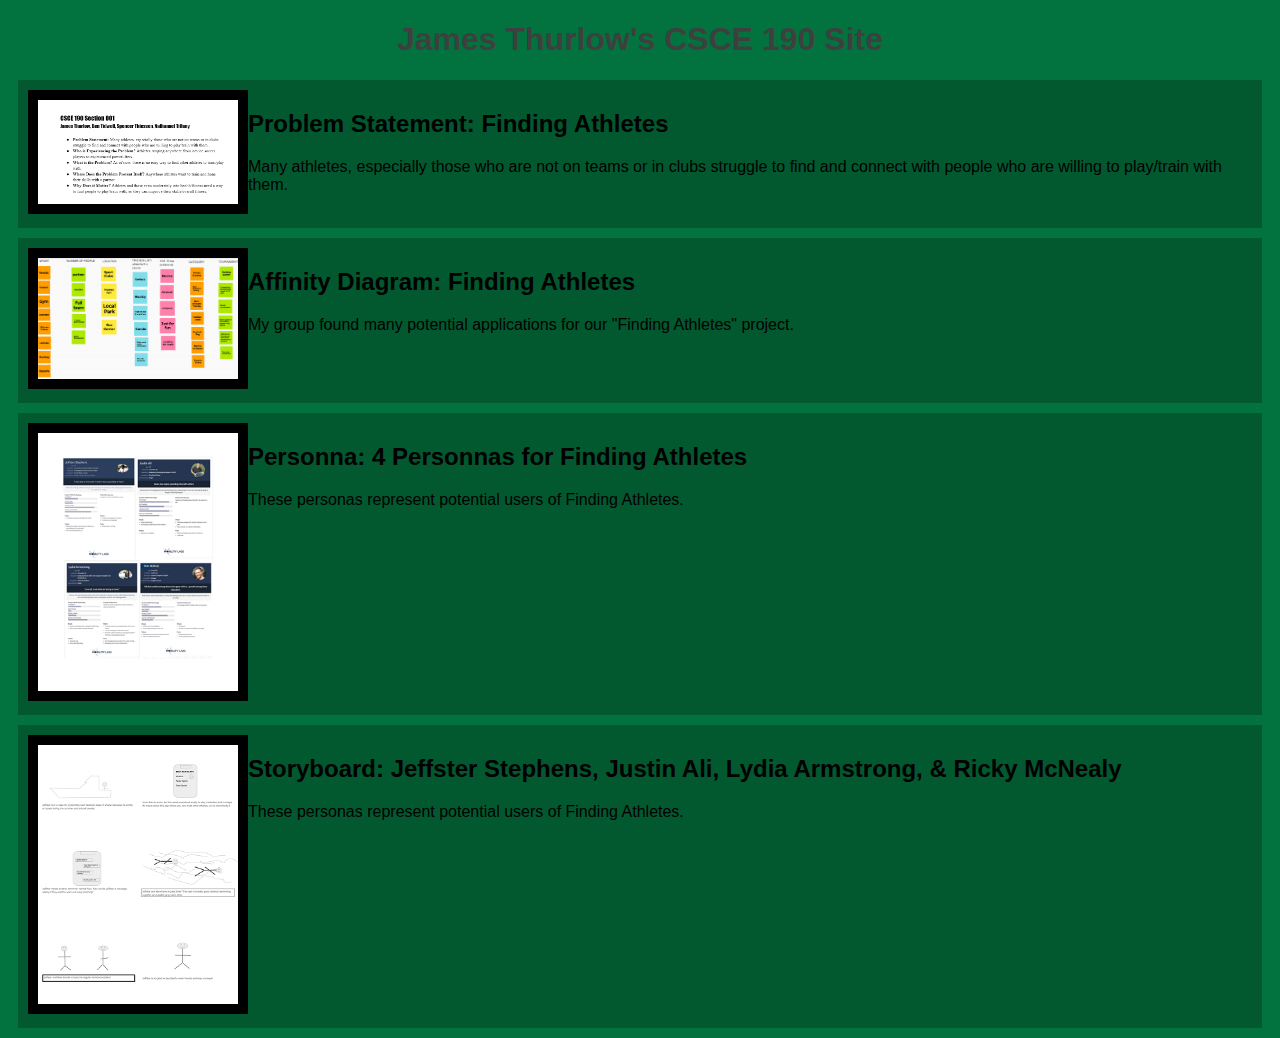
==== index.html @ 3d8fc3b4 "Add files via upload" ====
<!DOCTYPE  html>
<html>   
     <head>
       <title>CSCE 190: James Thurlow</title> 
       <link rel="stylesheet" href="styles.css">

  
    </head>
    <body>
    <H1>James Thurlow's CSCE 190 Site</H1>
    <!--Problem Statement Assignment-->
    <section class ="assignment">
      <a href="CSCE 190 Group.pdf"> <img src="csce_190_scs.png"> </a>
        <section class="ass-details">
          <a href="CSCE 190 Group.pdf"><h2>Problem Statement: Finding Athletes</h2></a>
            <p>
              Many athletes, especially those who are not on teams or in clubs struggle to find and connect with people who are willing to play/train with them.
            </p>
        </section>
    </section>
<!--Affinity Diagram Assignment-->
    <section class ="assignment">
      <a href="affinity_diagram.pdf"> <img src="affinity_diagram.png"> </a>
        <section class="ass-details">
          <a href="affinity_diagram.pdf"><h2>Affinity Diagram: Finding Athletes</h2></a>
            <p>
              My group found many potential applications for our "Finding Athletes" project.
            </p>
        </section>
    </section>
    <!--Persona Assignment-->
    <section class ="assignment">
      <a href="CSCE 190 Personas.pdf"> <img src="CSCE 190 Personas-1.png"> </a>
        <section class="ass-details">
          <a href="CSCE 190 Personas.pdf"><h2>Personna: 4 Personnas for Finding Athletes</h2></a>
            <p>
              These personas represent potential users of Finding Athletes.
            </p>
        </section>
    </section>
<!--Storyboard Assignment-->
    <section class ="assignment">
      <a href="story_board.pdf"> <img src="storyboard1-1.png"> </a>
        <section class="ass-details">
          <a href="story_board.pdf"><h2>Storyboard: Jeffster Stephens, Justin Ali, Lydia Armstrong, & Ricky McNealy</h2></a>
            <p>
              These personas represent potential users of Finding Athletes.
            </p>
        </section>
    </section>

</html>
---- styles.css ----
body{
    background: #02733E;
    font-family:Arial, Helvetica, sans-serif;
}

.assignment{
display: flex;
padding: 10px;
margin: 10px;
background: #025930;
}

.assignment img {
    width: 200px;
    padding:10px;
    background:black;
    
}

h1{
    color: #3E403F;
    text-align:center;
}

a {
    text-decoration:none;
    color:black;
}
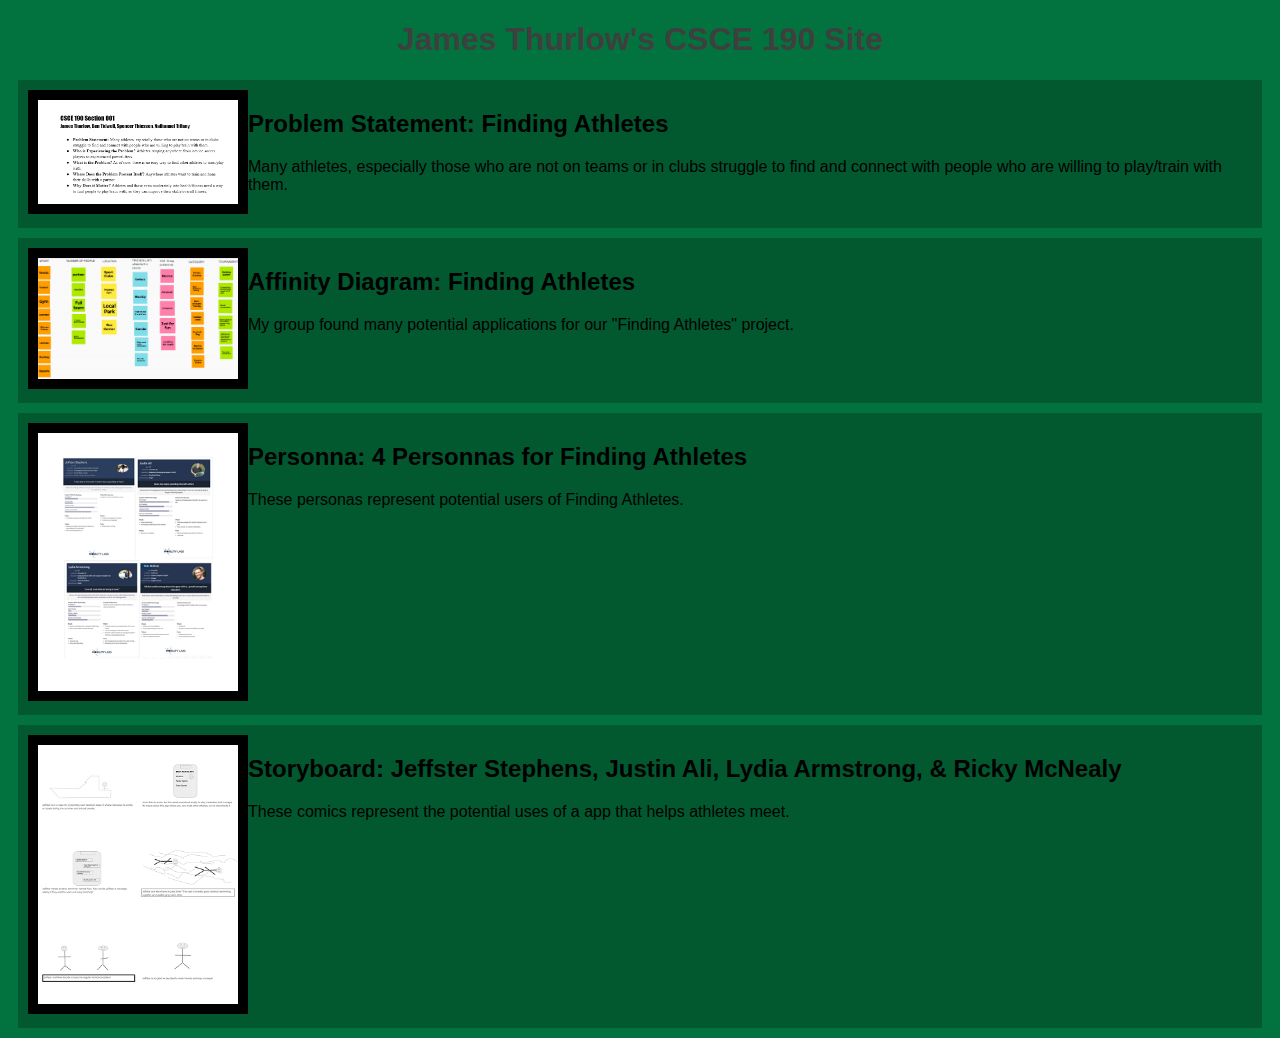
==== commit aa06fdf3: "Add files via upload" ====
--- a/index.html
+++ b/index.html
@@ -44,7 +44,7 @@
         <section class="ass-details">
           <a href="story_board.pdf"><h2>Storyboard: Jeffster Stephens, Justin Ali, Lydia Armstrong, & Ricky McNealy</h2></a>
             <p>
-              These personas represent potential users of Finding Athletes.
+              These comics represent the potential uses of a app that helps athletes meet.
             </p>
         </section>
     </section>
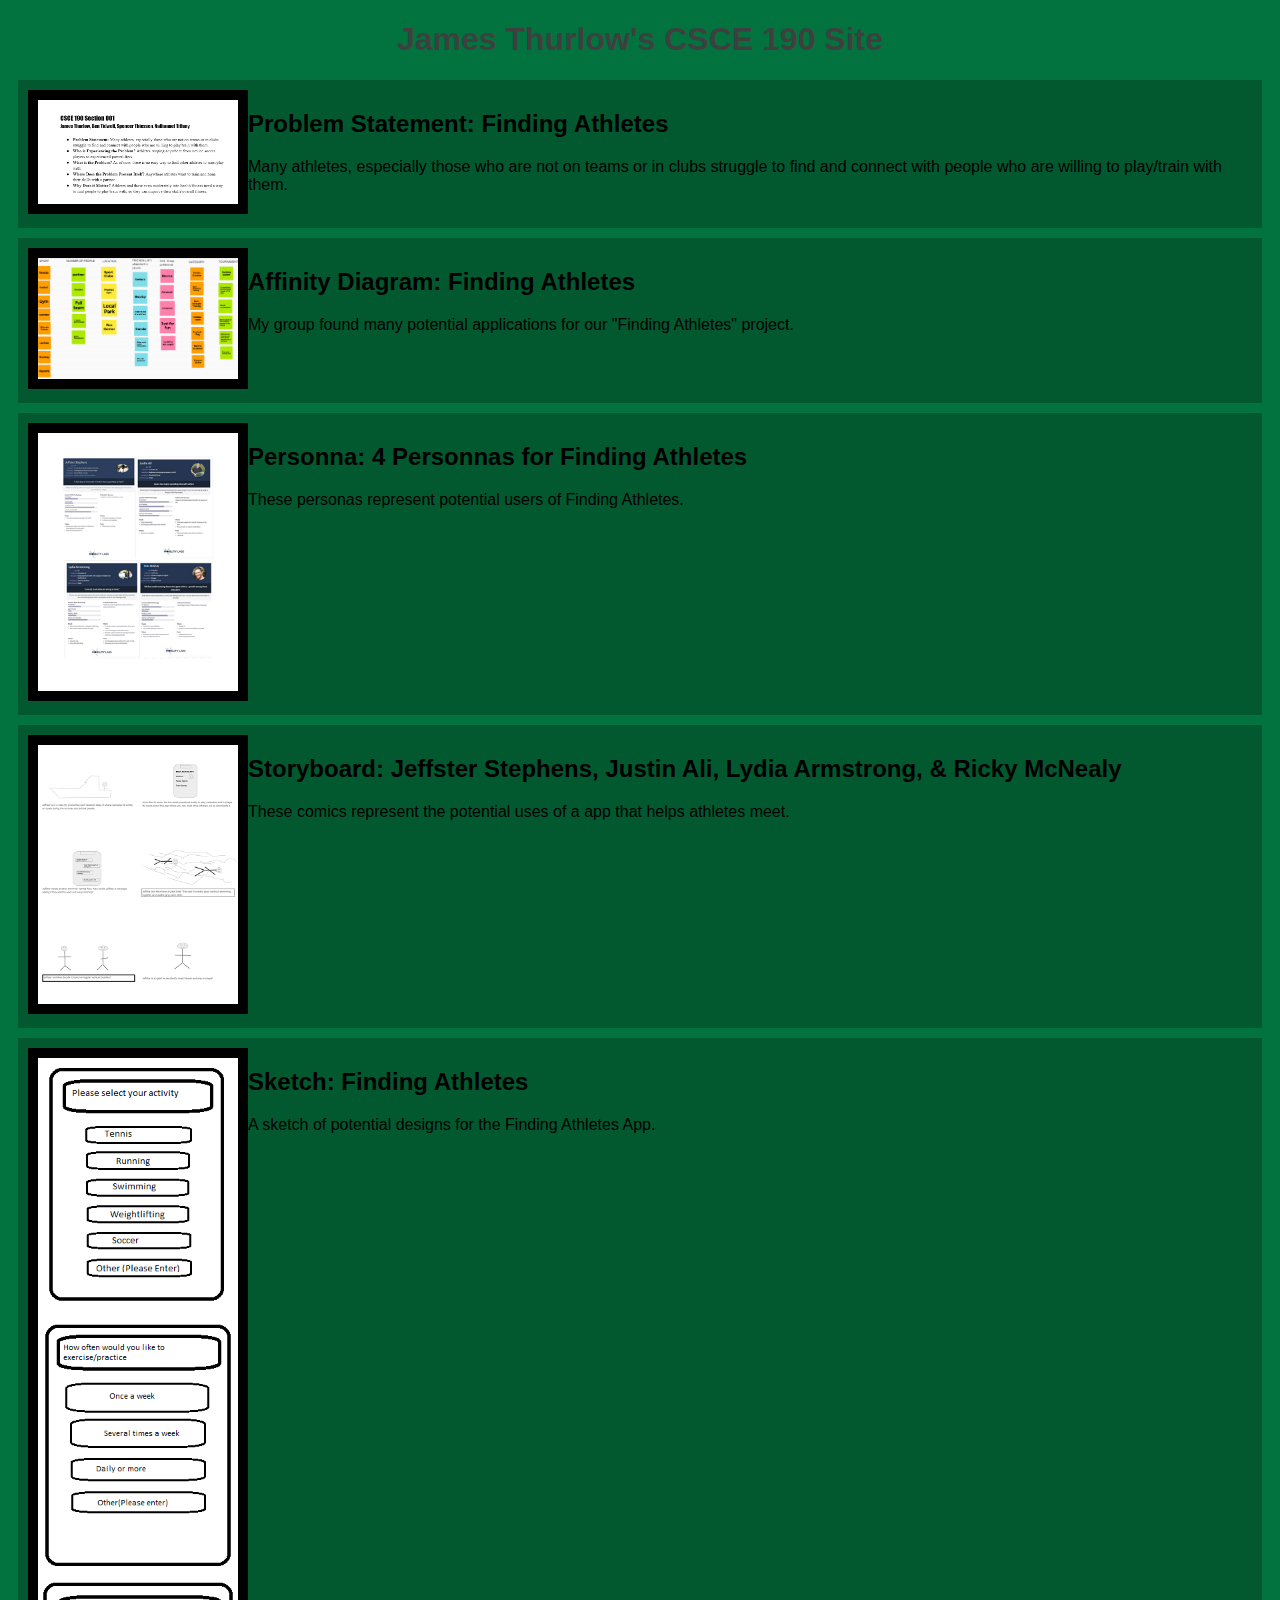
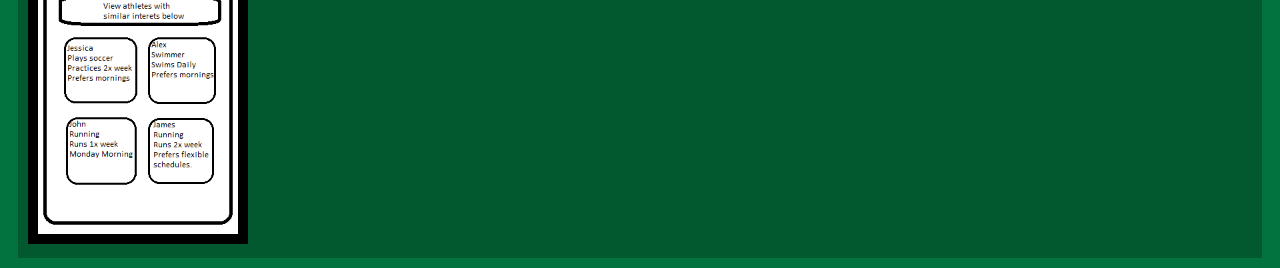
==== commit c2c76323: "Add files via upload" ====
--- a/index.html
+++ b/index.html
@@ -48,5 +48,15 @@
             </p>
         </section>
     </section>
+    <!--Sketches-->
+    <section class ="assignment">
+      <a href="Sketches.pdf"> <img src="Sketches.png"> </a>
+        <section class="ass-details">
+          <a href="Sketches.pdf"><h2>Sketch: Finding Athletes</h2></a>
+            <p>
+              A sketch of potential designs for the Finding Athletes App.
+            </p>
+        </section>
+    </section>
 
 </html>
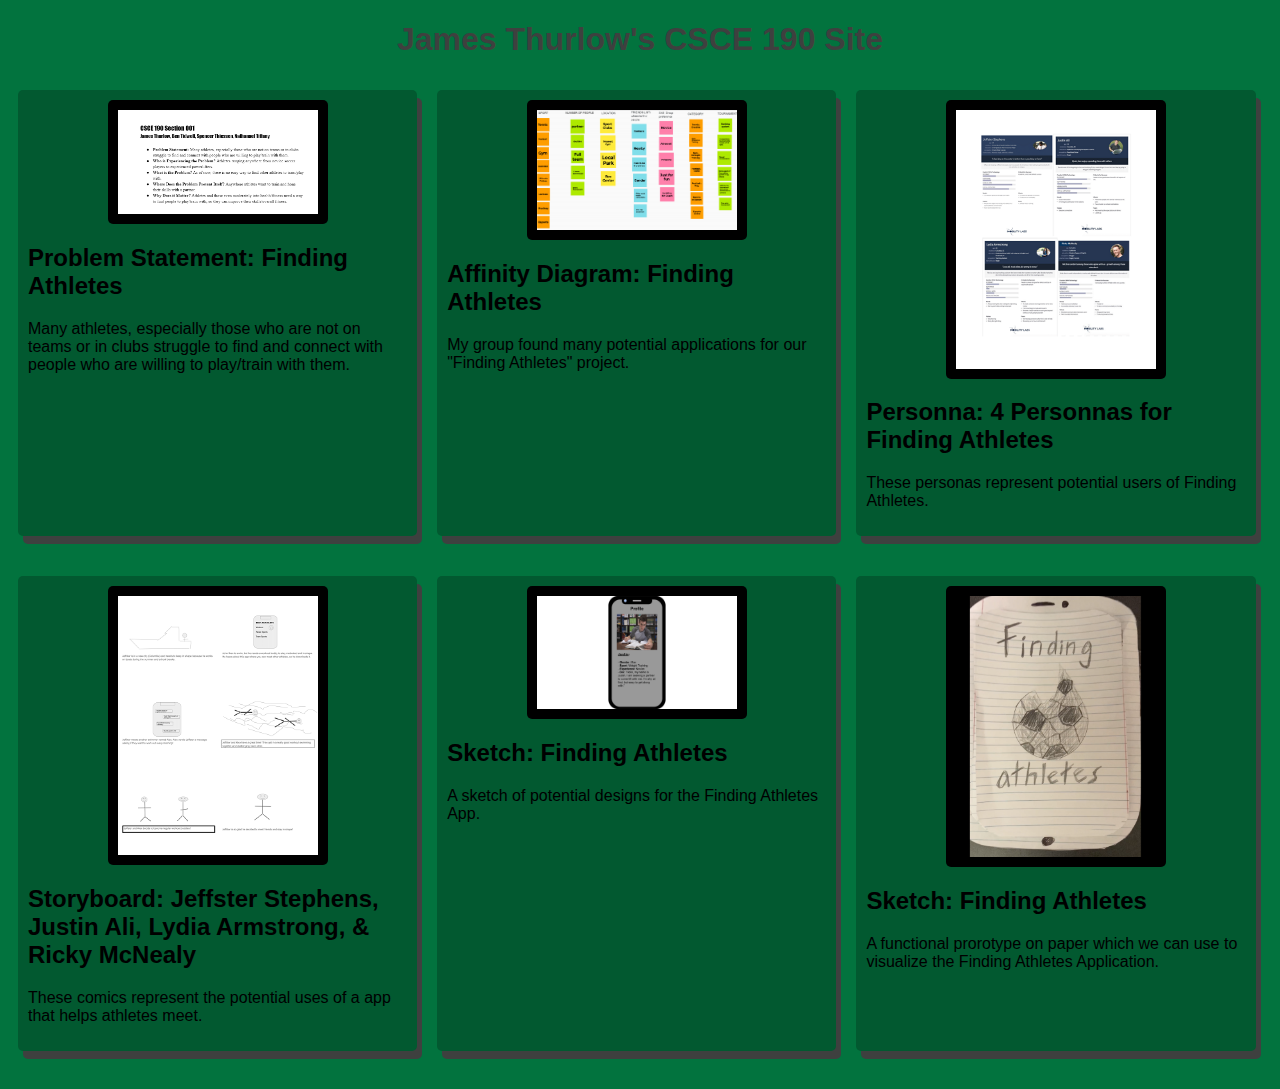
==== commit 9c6b4904: "Add files via upload" ====
--- a/index.html
+++ b/index.html
@@ -7,56 +7,71 @@
   
     </head>
     <body>
+
     <H1>James Thurlow's CSCE 190 Site</H1>
-    <!--Problem Statement Assignment-->
-    <section class ="assignment">
-      <a href="CSCE 190 Group.pdf"> <img src="csce_190_scs.png"> </a>
-        <section class="ass-details">
-          <a href="CSCE 190 Group.pdf"><h2>Problem Statement: Finding Athletes</h2></a>
-            <p>
-              Many athletes, especially those who are not on teams or in clubs struggle to find and connect with people who are willing to play/train with them.
-            </p>
-        </section>
-    </section>
-<!--Affinity Diagram Assignment-->
-    <section class ="assignment">
-      <a href="affinity_diagram.pdf"> <img src="affinity_diagram.png"> </a>
-        <section class="ass-details">
-          <a href="affinity_diagram.pdf"><h2>Affinity Diagram: Finding Athletes</h2></a>
-            <p>
-              My group found many potential applications for our "Finding Athletes" project.
-            </p>
-        </section>
-    </section>
-    <!--Persona Assignment-->
-    <section class ="assignment">
-      <a href="CSCE 190 Personas.pdf"> <img src="CSCE 190 Personas-1.png"> </a>
-        <section class="ass-details">
-          <a href="CSCE 190 Personas.pdf"><h2>Personna: 4 Personnas for Finding Athletes</h2></a>
-            <p>
-              These personas represent potential users of Finding Athletes.
-            </p>
-        </section>
-    </section>
-<!--Storyboard Assignment-->
-    <section class ="assignment">
-      <a href="story_board.pdf"> <img src="storyboard1-1.png"> </a>
-        <section class="ass-details">
-          <a href="story_board.pdf"><h2>Storyboard: Jeffster Stephens, Justin Ali, Lydia Armstrong, & Ricky McNealy</h2></a>
-            <p>
-              These comics represent the potential uses of a app that helps athletes meet.
-            </p>
-        </section>
-    </section>
-    <!--Sketches-->
-    <section class ="assignment">
-      <a href="Sketches.pdf"> <img src="Sketches.png"> </a>
-        <section class="ass-details">
-          <a href="Sketches.pdf"><h2>Sketch: Finding Athletes</h2></a>
-            <p>
-              A sketch of potential designs for the Finding Athletes App.
-            </p>
-        </section>
-    </section>
+
+  <div class="assignments">
+      <!--Problem Statement Assignment-->
+      <section class ="assignment">
+        <a href="CSCE 190 Group.pdf"> <img src="csce_190_scs.png"> </a>
+          <section class="ass-details">
+            <a href="CSCE 190 Group.pdf"><h2>Problem Statement: Finding Athletes</h2></a>
+              <p>
+                Many athletes, especially those who are not on teams or in clubs struggle to find and connect with people who are willing to play/train with them.
+              </p>
+          </section>
+      </section>
+  <!--Affinity Diagram Assignment-->
+      <section class ="assignment">
+        <a href="affinity_diagram.pdf"> <img src="affinity_diagram.png"> </a>
+          <section class="ass-details">
+            <a href="affinity_diagram.pdf"><h2>Affinity Diagram: Finding Athletes</h2></a>
+              <p>
+                My group found many potential applications for our "Finding Athletes" project.
+              </p>
+          </section>
+      </section>
+      <!--Persona Assignment-->
+      <section class ="assignment">
+        <a href="CSCE 190 Personas.pdf"> <img src="CSCE 190 Personas-1.png"> </a>
+          <section class="ass-details">
+            <a href="CSCE 190 Personas.pdf"><h2>Personna: 4 Personnas for Finding Athletes</h2></a>
+              <p>
+                These personas represent potential users of Finding Athletes.
+              </p>
+          </section>
+      </section>
+  <!--Storyboard Assignment-->
+      <section class ="assignment">
+        <a href="story_board.pdf"> <img src="storyboard1-1.png"> </a>
+          <section class="ass-details">
+            <a href="story_board.pdf"><h2>Storyboard: Jeffster Stephens, Justin Ali, Lydia Armstrong, & Ricky McNealy</h2></a>
+              <p>
+                These comics represent the potential uses of a app that helps athletes meet.
+              </p>
+          </section>
+      </section>
+      <!--Sketches-->
+      <section class ="assignment">
+        <a href="Sketches.pdf"> <img src="Sketches.png"> </a>
+          <section class="ass-details">
+            <a href="Sketches.pdf"><h2>Sketch: Finding Athletes</h2></a>
+              <p>
+                A sketch of potential designs for the Finding Athletes App.
+              </p>
+          </section>
+      </section>
+
+          <!--Paper Prototype Assignment-->
+          <section class ="assignment">
+            <a href="https://youtu.be/DBW0inIRM7Y"> <img src="paperprototype.png"> </a>
+              <section class="ass-details">
+                <a href="https://youtu.be/DBW0inIRM7Y"><h2>Sketch: Finding Athletes</h2></a>
+                  <p>
+                    A functional prorotype on paper which we can use to visualize the Finding Athletes Application.
+                  </p>
+              </section>
+          </section> 
+        </div>
 
 </html>
--- a/styles.css
+++ b/styles.css
@@ -3,18 +3,28 @@
     font-family:Arial, Helvetica, sans-serif;
 }
 
+.assignments{
+    display:flex;
+    flex-wrap:wrap;
+}
+
 .assignment{
-display: flex;
+width:30%;
 padding: 10px;
 margin: 10px;
+margin-bottom: 30px;
 background: #025930;
+border-radius:5px;
+box-shadow: 5px 8px #3E403F;
 }
 
 .assignment img {
     width: 200px;
     padding:10px;
     background:black;
-    
+    border-radius:5px;
+    display:block;
+    margin:auto;
 }
 
 h1{
@@ -25,4 +35,8 @@
 a {
     text-decoration:none;
     color:black;
+}
+
+.assignment a:hover {
+    color: #3E403F;
 }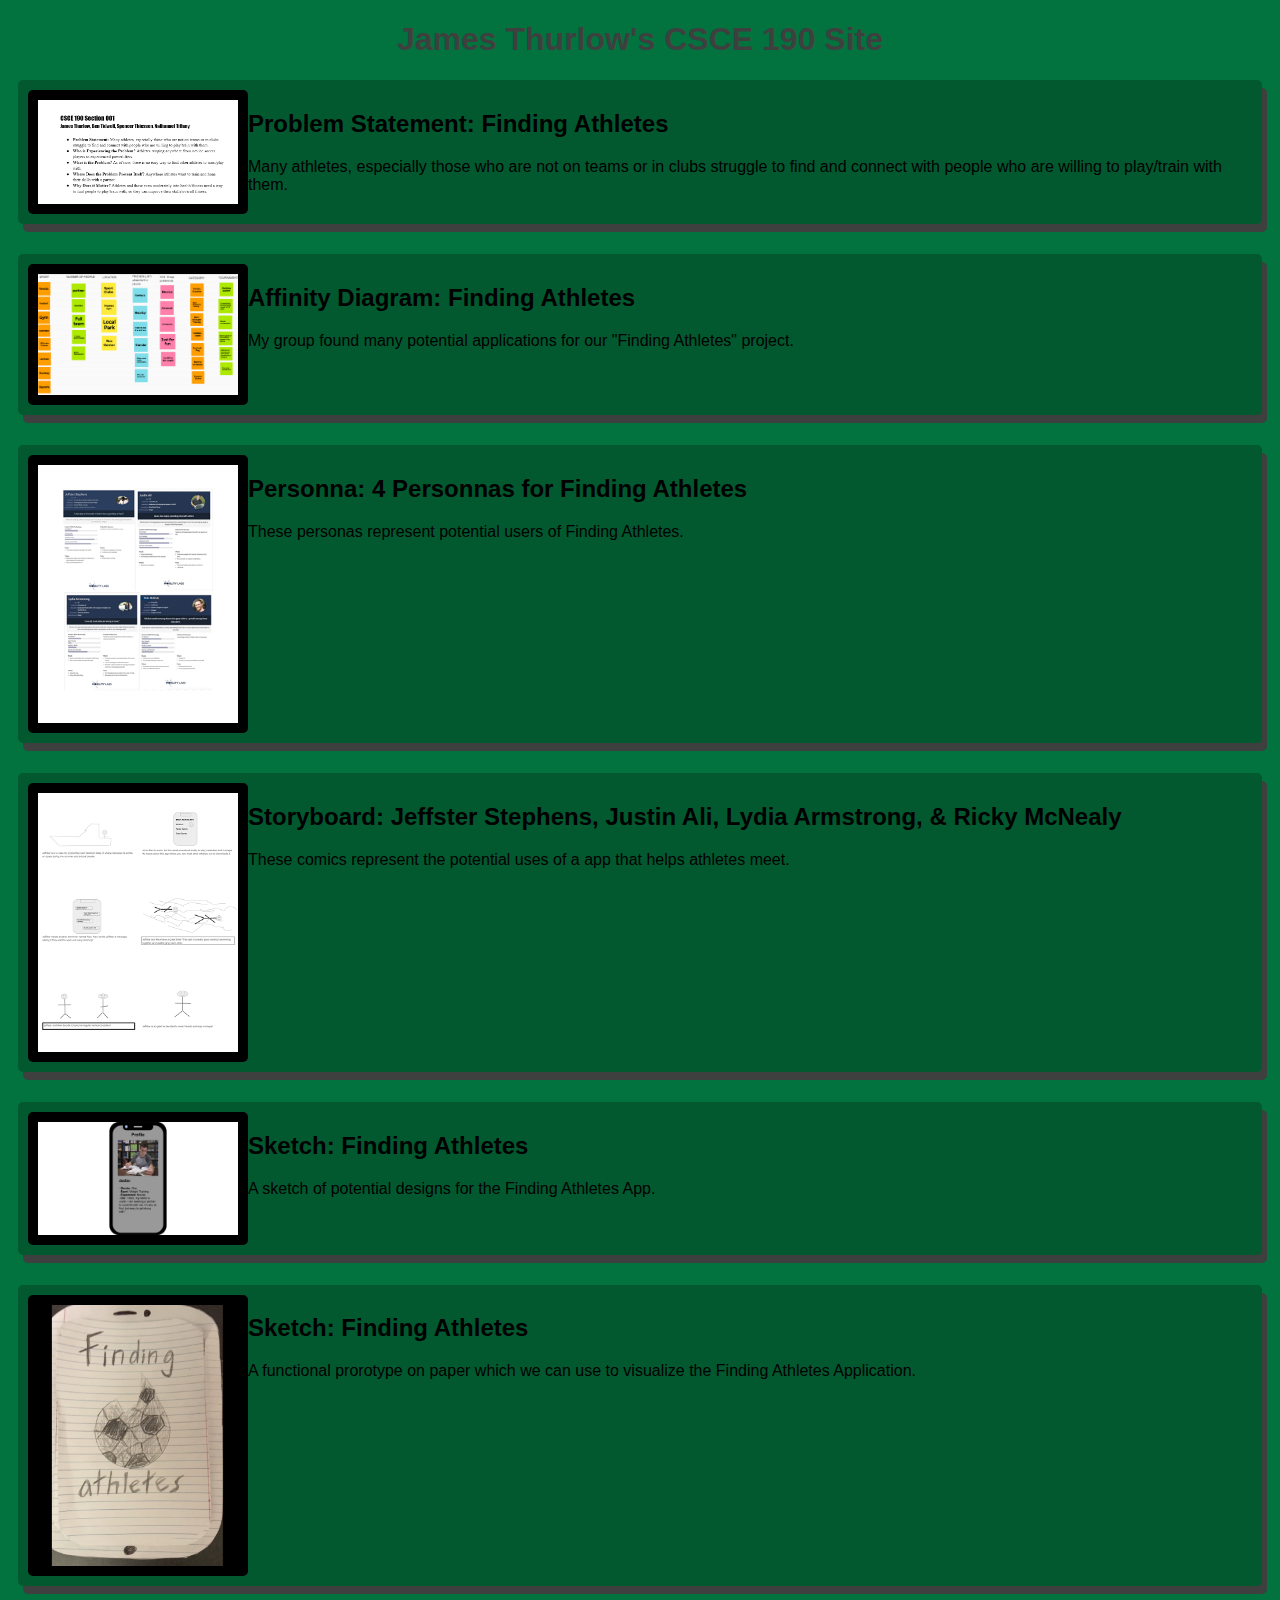
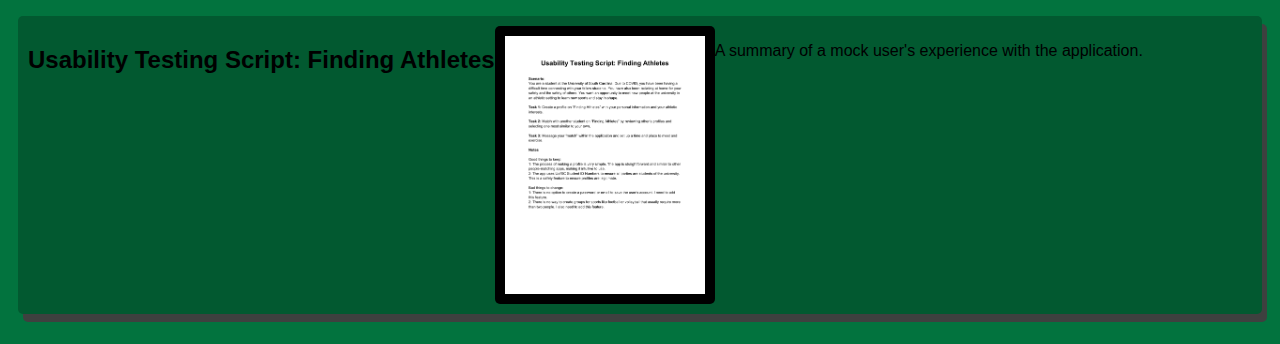
==== commit 92ef14c5: "Add files via upload" ====
--- a/index.html
+++ b/index.html
@@ -72,6 +72,19 @@
                   </p>
               </section>
           </section> 
+
+          <!--Usability Testing Script Assignment-->
+          <section class ="assignment">
+            <a href="TestingScript.pdf"><h2>Usability Testing Script: Finding Athletes</h2></a>
+            <a href="TestingScript.pdf"> <img src="TestingScript.png"> </a>
+              <section class="ass-details">
+               
+                  <p>
+                    A summary of a mock user's experience with the application.
+                  </p>
+              </section>
+          </section> 
+
         </div>
 
 </html>
--- a/styles.css
+++ b/styles.css
@@ -3,13 +3,10 @@
     font-family:Arial, Helvetica, sans-serif;
 }
 
-.assignments{
-    display:flex;
-    flex-wrap:wrap;
-}
+
 
 .assignment{
-width:30%;
+display:flex;
 padding: 10px;
 margin: 10px;
 margin-bottom: 30px;
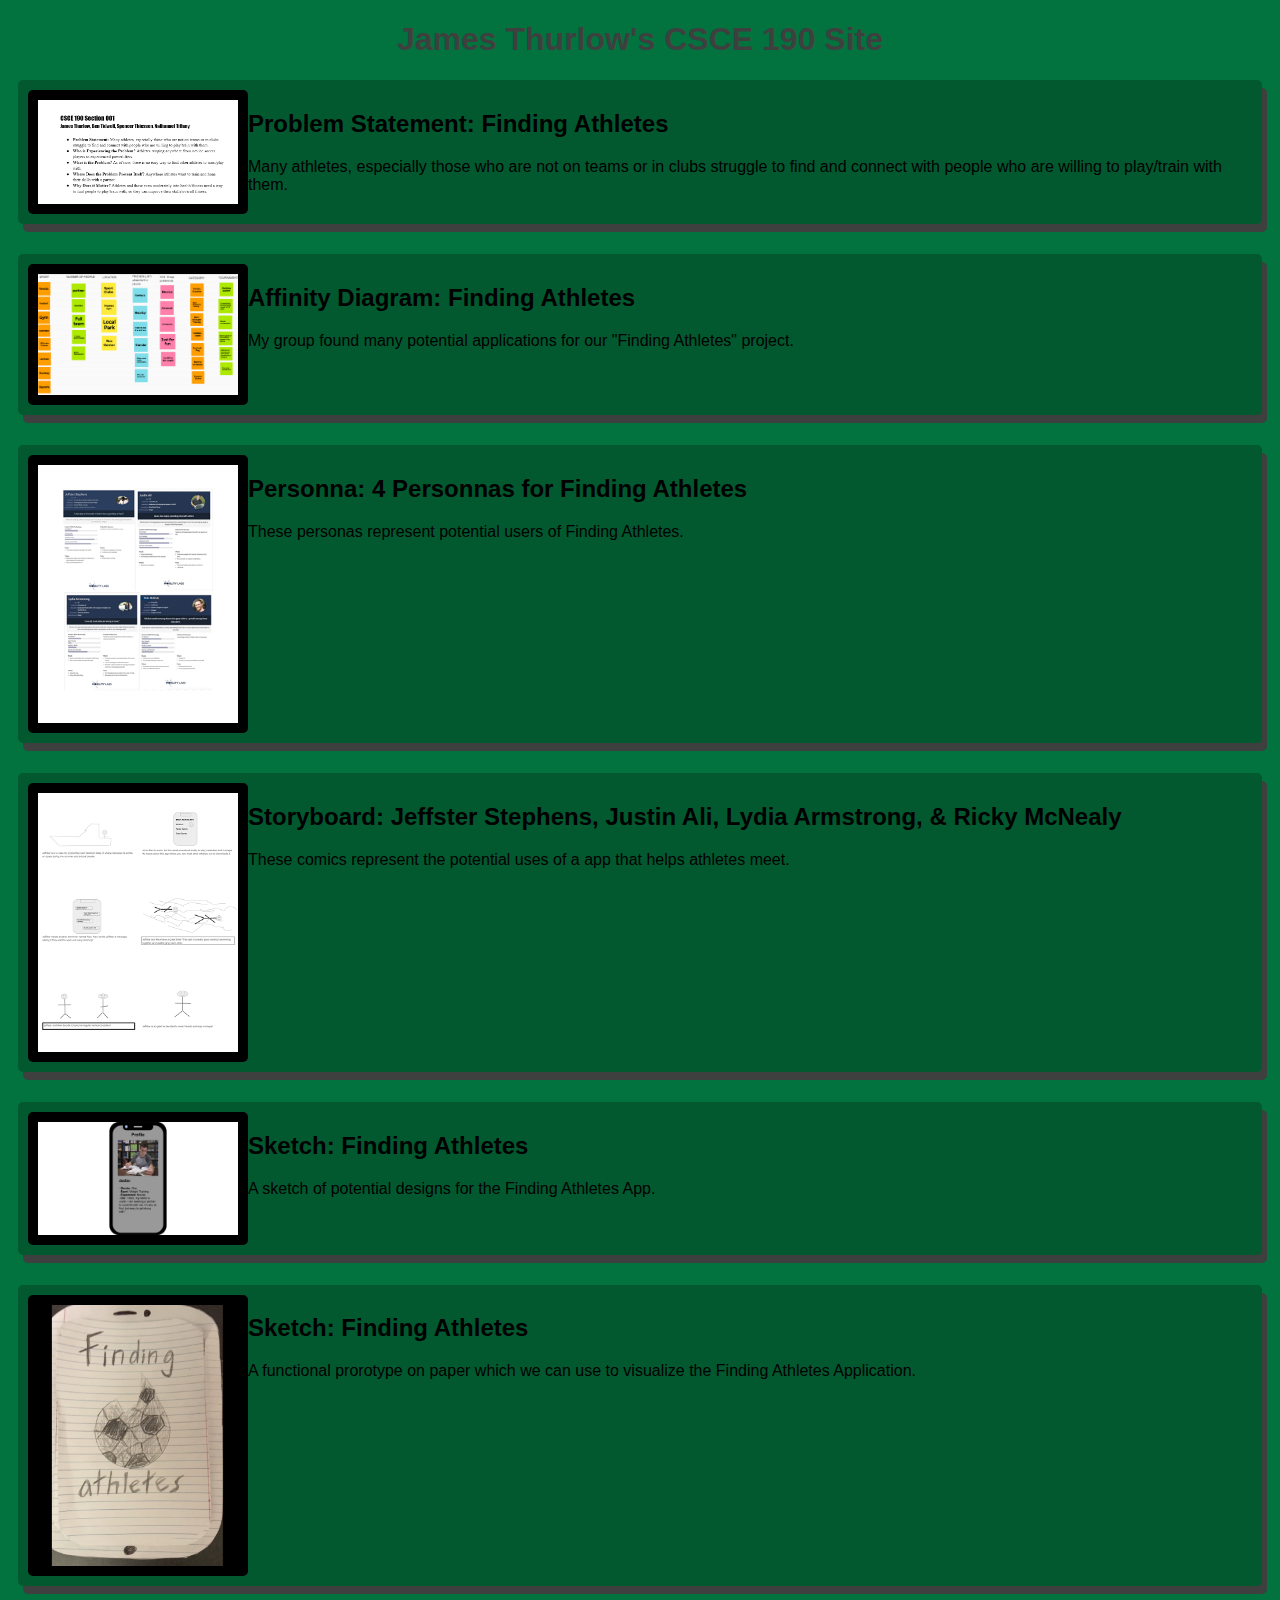
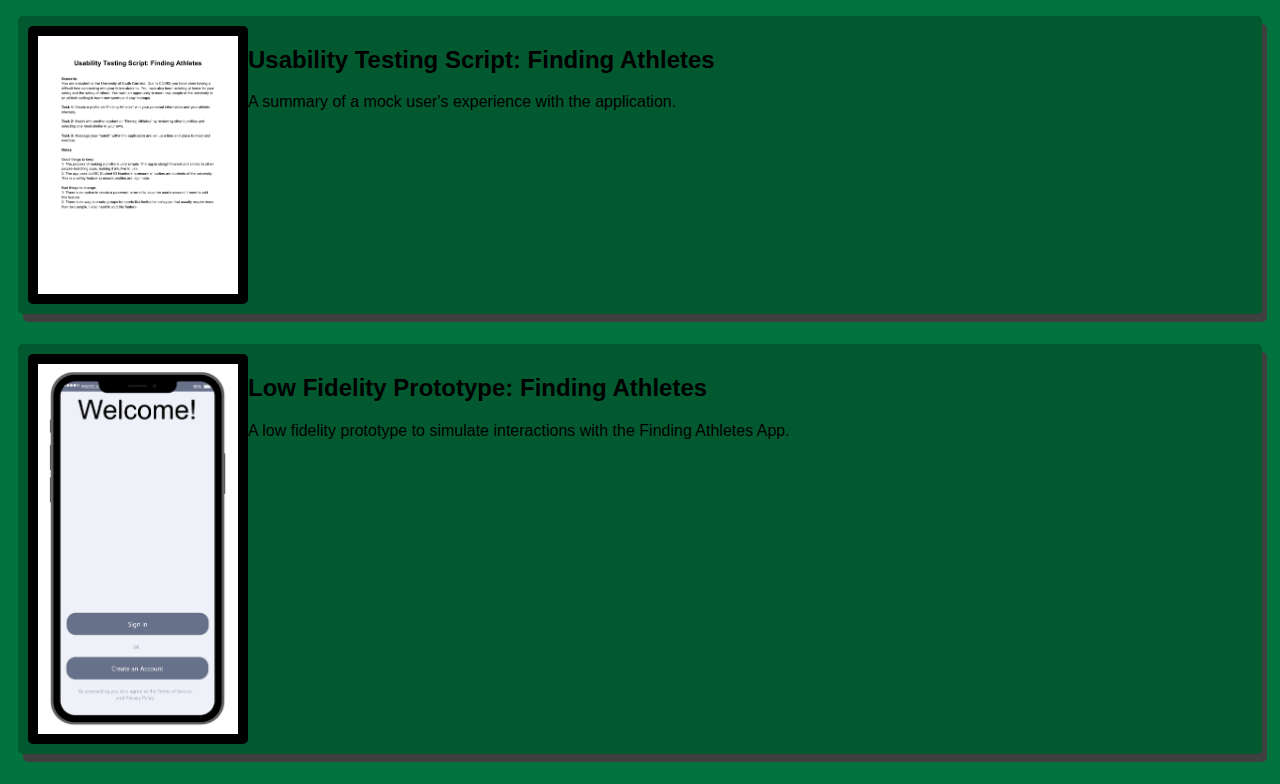
==== commit 1843bdab: "Add files via upload" ====
--- a/index.html
+++ b/index.html
@@ -1,3 +1,5 @@
+<!--Written By James Thurlow-->
+
 <!DOCTYPE  html>
 <html>   
      <head>
@@ -75,12 +77,21 @@
 
           <!--Usability Testing Script Assignment-->
           <section class ="assignment">
-            <a href="TestingScript.pdf"><h2>Usability Testing Script: Finding Athletes</h2></a>
             <a href="TestingScript.pdf"> <img src="TestingScript.png"> </a>
               <section class="ass-details">
-               
+                <a href="TestingScript.pdf"><h2>Usability Testing Script: Finding Athletes</h2></a>
                   <p>
                     A summary of a mock user's experience with the application.
+                  </p>
+              </section>
+          </section> 
+          <!--LoFiPrototype Assignment-->
+          <section class ="assignment">
+            <a href="Training Partner-html/index.html"> <img src="LoFiPrototype.png"> </a>
+              <section class="ass-details">
+                <a href="Training Partner-html/index.html"><h2>Low Fidelity Prototype: Finding Athletes</h2></a>
+                  <p>
+                    A low fidelity prototype to simulate interactions with the Finding Athletes App.
                   </p>
               </section>
           </section> 
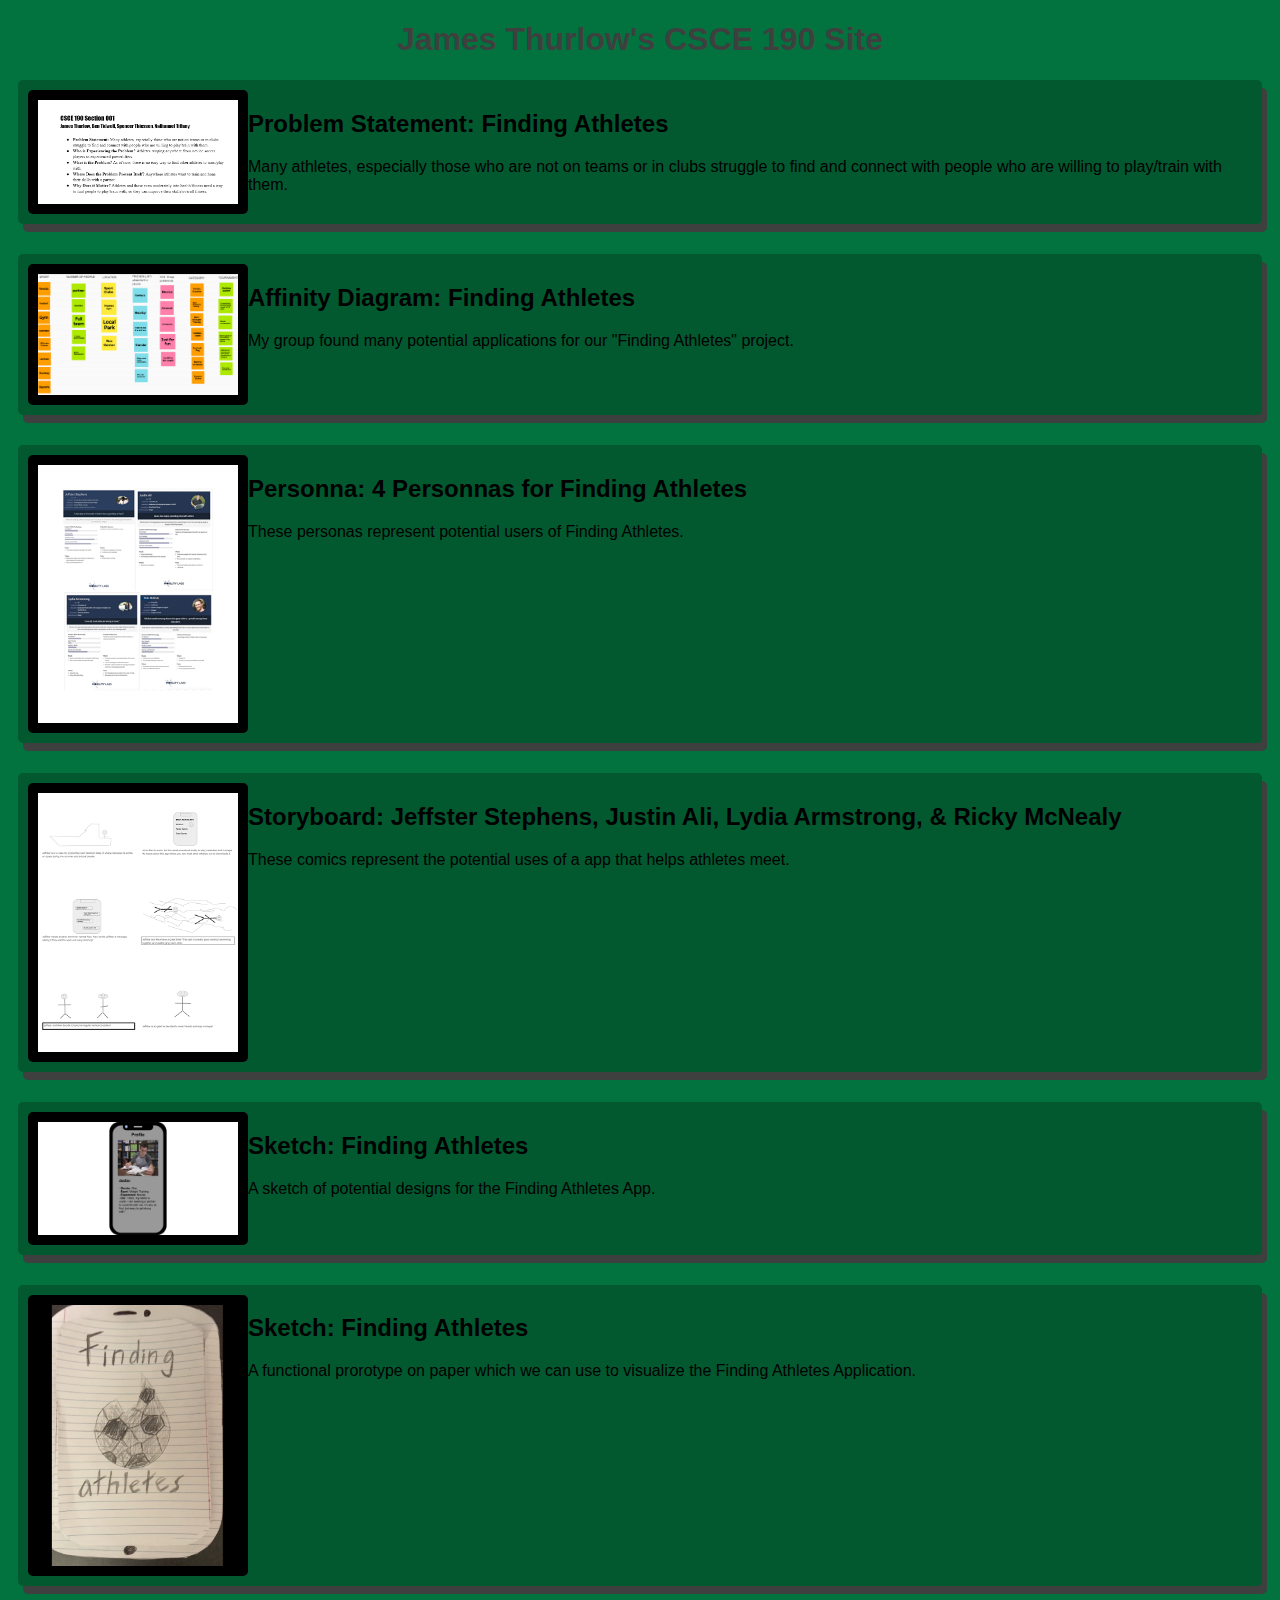
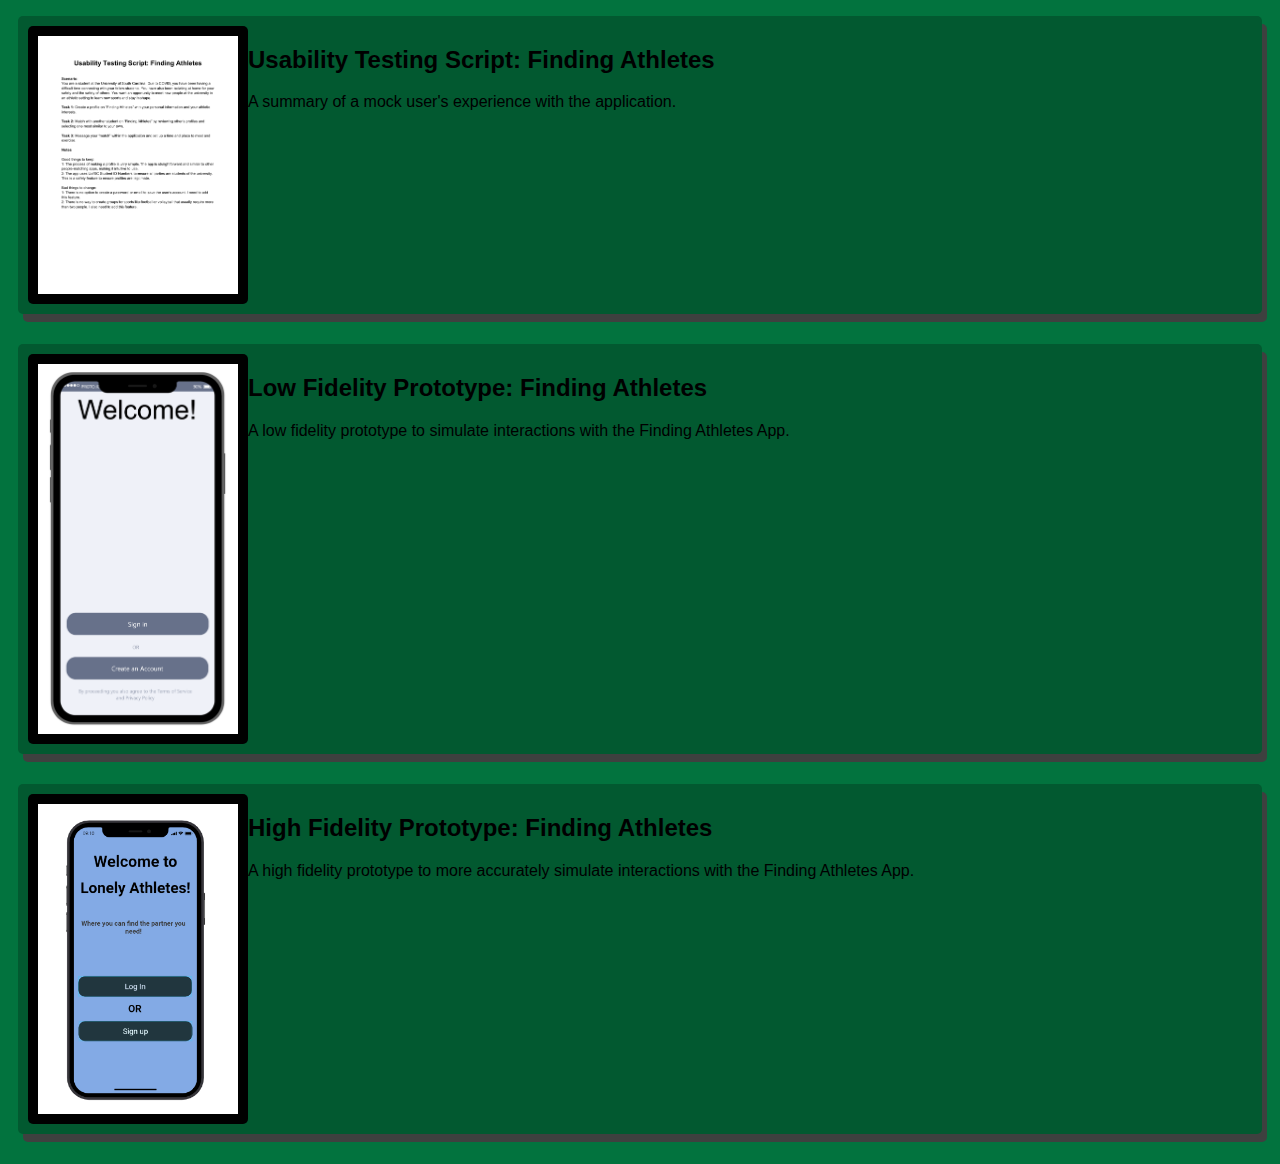
==== commit c3a6efc8: "Add files via upload" ====
--- a/index.html
+++ b/index.html
@@ -1,3 +1,4 @@
+
 <!--Written By James Thurlow-->
 
 <!DOCTYPE  html>
@@ -95,6 +96,16 @@
                   </p>
               </section>
           </section> 
+          <!--HiFiPrototype Assignment-->
+          <section class ="assignment">
+            <a href="Final Proto-html/index.html"> <img src="HiFi.png"> </a>
+              <section class="ass-details">
+                <a href="Final Proto-html/index.html"><h2>High Fidelity Prototype: Finding Athletes</h2></a>
+                  <p>
+                    A high fidelity prototype to more accurately simulate interactions with the Finding Athletes App.
+                  </p>
+              </section>
+          </section> 
 
         </div>
 
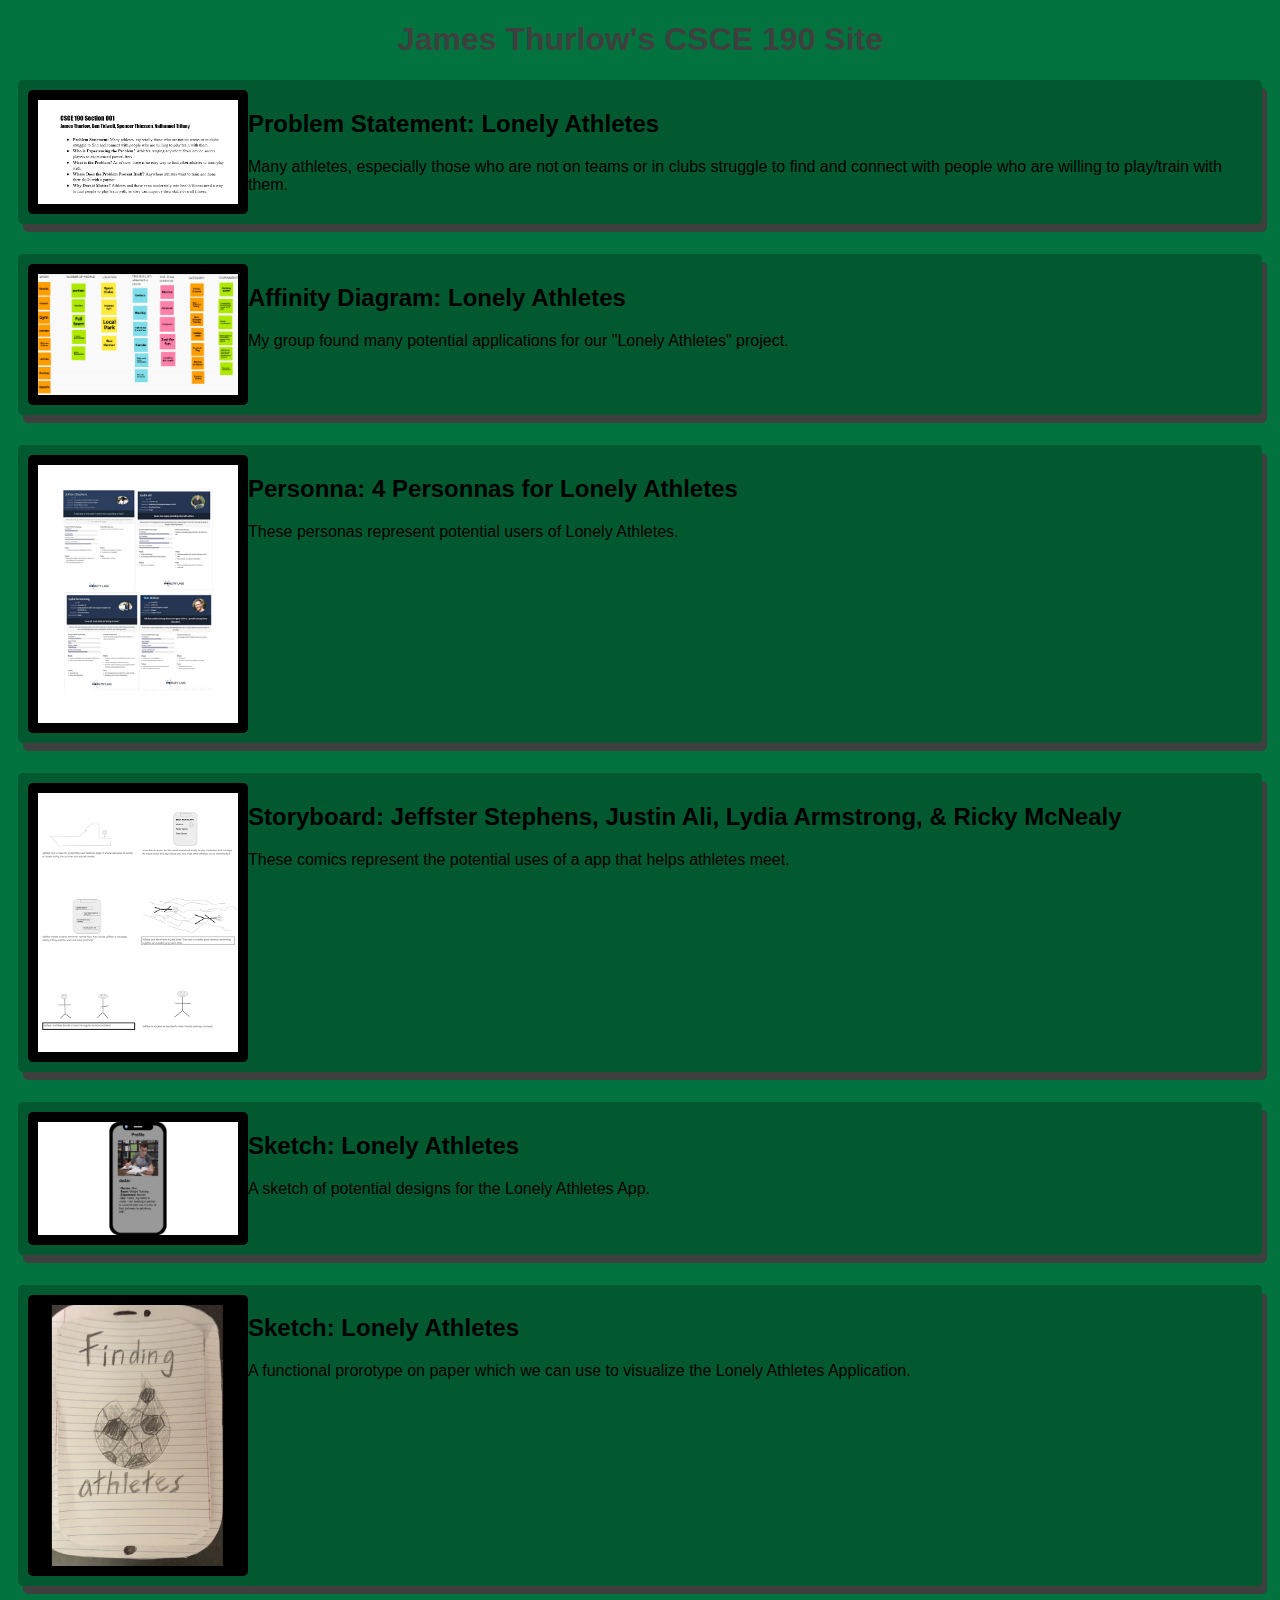
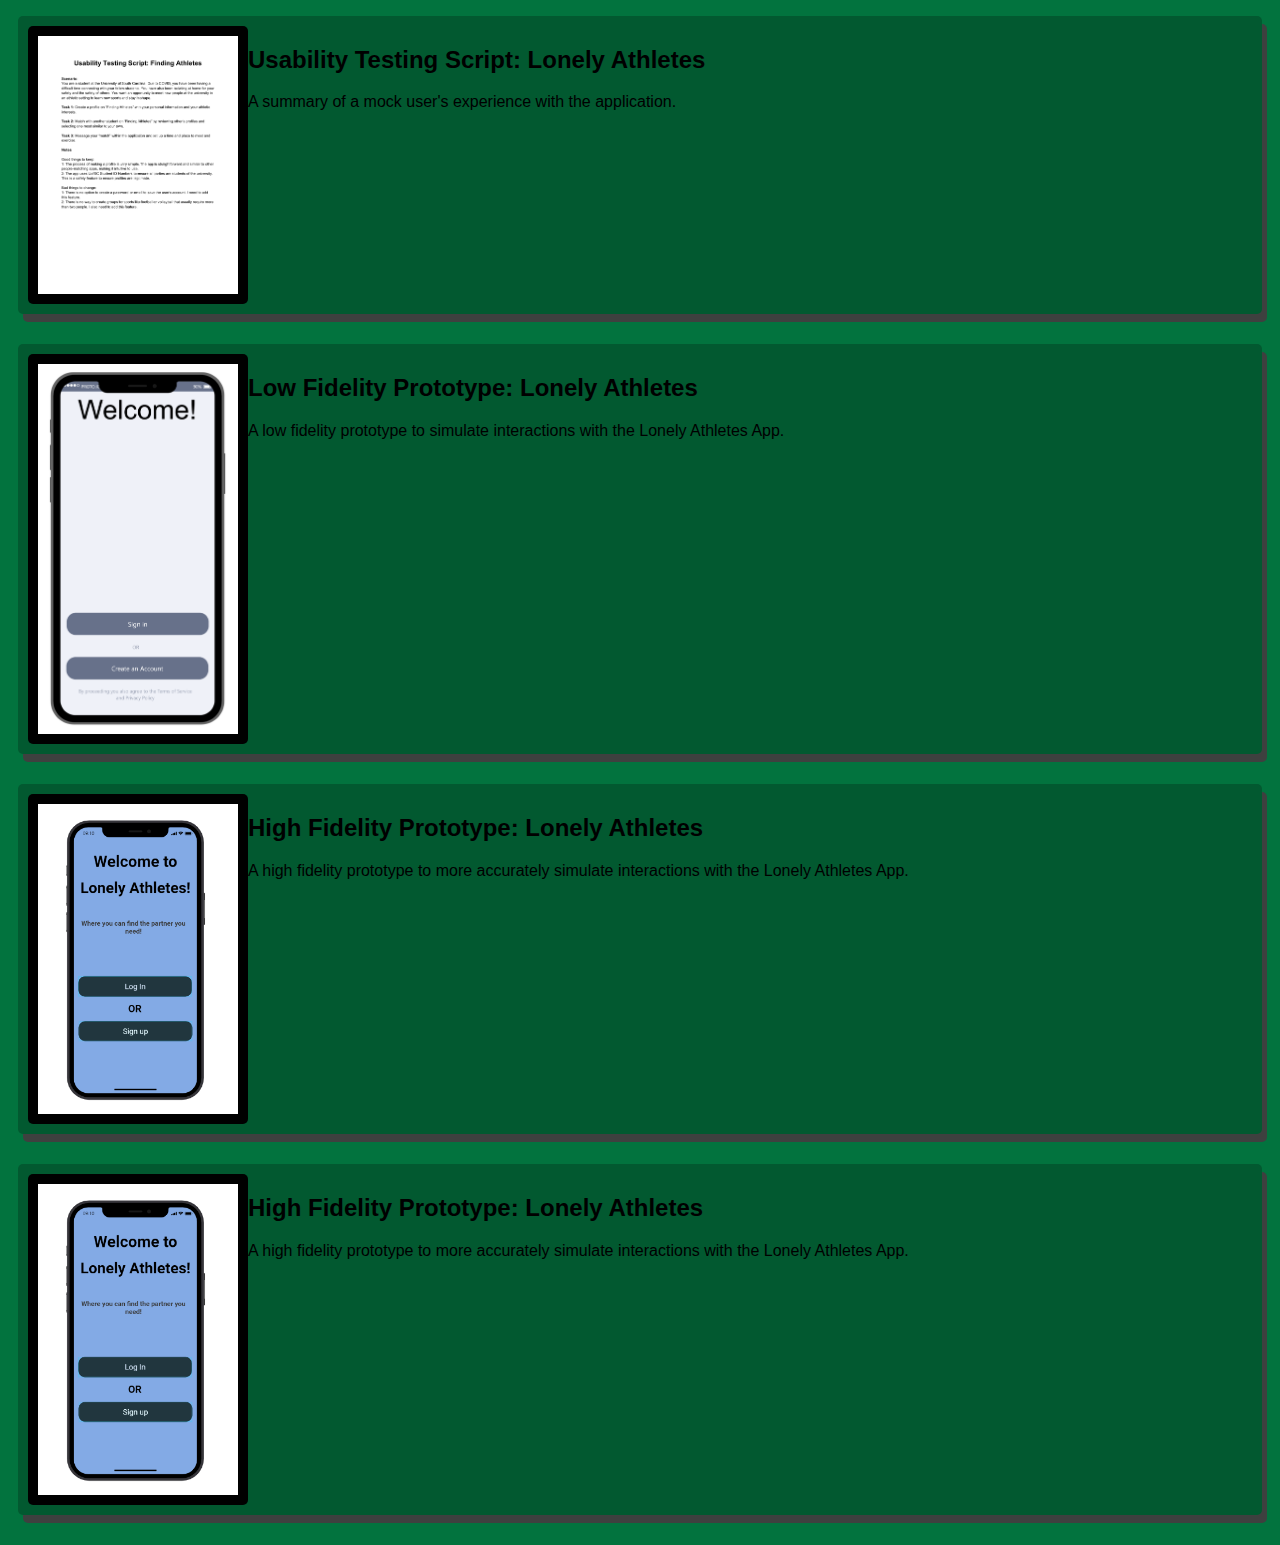
==== commit 6b7f8879: "Add files via upload" ====
--- a/index.html
+++ b/index.html
@@ -1,3 +1,4 @@
+  
 
 <!--Written By James Thurlow-->
 
@@ -18,7 +19,7 @@
       <section class ="assignment">
         <a href="CSCE 190 Group.pdf"> <img src="csce_190_scs.png"> </a>
           <section class="ass-details">
-            <a href="CSCE 190 Group.pdf"><h2>Problem Statement: Finding Athletes</h2></a>
+            <a href="CSCE 190 Group.pdf"><h2>Problem Statement: Lonely Athletes</h2></a>
               <p>
                 Many athletes, especially those who are not on teams or in clubs struggle to find and connect with people who are willing to play/train with them.
               </p>
@@ -28,9 +29,9 @@
       <section class ="assignment">
         <a href="affinity_diagram.pdf"> <img src="affinity_diagram.png"> </a>
           <section class="ass-details">
-            <a href="affinity_diagram.pdf"><h2>Affinity Diagram: Finding Athletes</h2></a>
+            <a href="affinity_diagram.pdf"><h2>Affinity Diagram: Lonely Athletes</h2></a>
               <p>
-                My group found many potential applications for our "Finding Athletes" project.
+                My group found many potential applications for our "Lonely Athletes" project.
               </p>
           </section>
       </section>
@@ -38,9 +39,9 @@
       <section class ="assignment">
         <a href="CSCE 190 Personas.pdf"> <img src="CSCE 190 Personas-1.png"> </a>
           <section class="ass-details">
-            <a href="CSCE 190 Personas.pdf"><h2>Personna: 4 Personnas for Finding Athletes</h2></a>
+            <a href="CSCE 190 Personas.pdf"><h2>Personna: 4 Personnas for Lonely Athletes</h2></a>
               <p>
-                These personas represent potential users of Finding Athletes.
+                These personas represent potential users of Lonely Athletes.
               </p>
           </section>
       </section>
@@ -58,9 +59,9 @@
       <section class ="assignment">
         <a href="Sketches.pdf"> <img src="Sketches.png"> </a>
           <section class="ass-details">
-            <a href="Sketches.pdf"><h2>Sketch: Finding Athletes</h2></a>
+            <a href="Sketches.pdf"><h2>Sketch: Lonely Athletes</h2></a>
               <p>
-                A sketch of potential designs for the Finding Athletes App.
+                A sketch of potential designs for the Lonely Athletes App.
               </p>
           </section>
       </section>
@@ -69,9 +70,9 @@
           <section class ="assignment">
             <a href="https://youtu.be/DBW0inIRM7Y"> <img src="paperprototype.png"> </a>
               <section class="ass-details">
-                <a href="https://youtu.be/DBW0inIRM7Y"><h2>Sketch: Finding Athletes</h2></a>
+                <a href="https://youtu.be/DBW0inIRM7Y"><h2>Sketch: Lonely Athletes</h2></a>
                   <p>
-                    A functional prorotype on paper which we can use to visualize the Finding Athletes Application.
+                    A functional prorotype on paper which we can use to visualize the Lonely Athletes Application.
                   </p>
               </section>
           </section> 
@@ -80,7 +81,7 @@
           <section class ="assignment">
             <a href="TestingScript.pdf"> <img src="TestingScript.png"> </a>
               <section class="ass-details">
-                <a href="TestingScript.pdf"><h2>Usability Testing Script: Finding Athletes</h2></a>
+                <a href="TestingScript.pdf"><h2>Usability Testing Script: Lonely Athletes</h2></a>
                   <p>
                     A summary of a mock user's experience with the application.
                   </p>
@@ -90,9 +91,9 @@
           <section class ="assignment">
             <a href="Training Partner-html/index.html"> <img src="LoFiPrototype.png"> </a>
               <section class="ass-details">
-                <a href="Training Partner-html/index.html"><h2>Low Fidelity Prototype: Finding Athletes</h2></a>
+                <a href="Training Partner-html/index.html"><h2>Low Fidelity Prototype: Lonely Athletes</h2></a>
                   <p>
-                    A low fidelity prototype to simulate interactions with the Finding Athletes App.
+                    A low fidelity prototype to simulate interactions with the Lonely Athletes App.
                   </p>
               </section>
           </section> 
@@ -100,13 +101,21 @@
           <section class ="assignment">
             <a href="Final Proto-html/index.html"> <img src="HiFi.png"> </a>
               <section class="ass-details">
-                <a href="Final Proto-html/index.html"><h2>High Fidelity Prototype: Finding Athletes</h2></a>
+                <a href="Final Proto-html/index.html"><h2>High Fidelity Prototype: Lonely Athletes</h2></a>
                   <p>
-                    A high fidelity prototype to more accurately simulate interactions with the Finding Athletes App.
+                    A high fidelity prototype to more accurately simulate interactions with the Lonely Athletes App.
                   </p>
               </section>
           </section> 
-
+          <section class ="assignment">
+            <a href="https://www.youtube.com/watch?v=hN1dUMB-tUM"> <img src="HiFi.png"> </a>
+              <section class="ass-details">
+                <a href="https://www.youtube.com/watch?v=hN1dUMB-tUM"><h2>High Fidelity Prototype: Lonely Athletes</h2></a>
+                  <p>
+                    A high fidelity prototype to more accurately simulate interactions with the Lonely Athletes App.
+                  </p>
+              </section>
+          </section>
         </div>
 
-</html>
+</html>